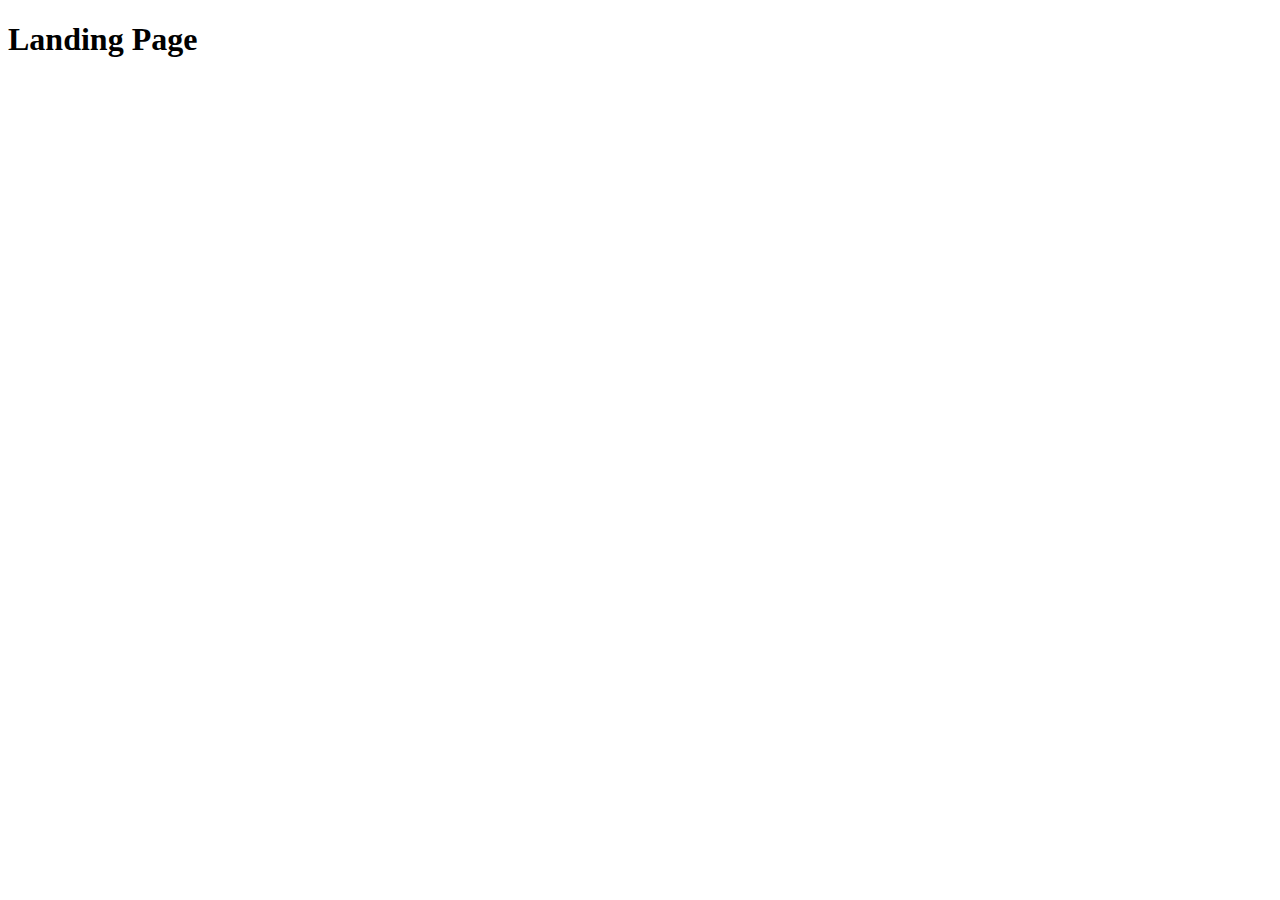
==== src/index.html @ af9c7e70 "Initial commit" ====
<!DOCTYPE html>
<html lang="en">
  <head>
    <meta charset="UTF-8">
    <meta name="viewport" content="width=device-width, initial-scale=1.0">
    <title>Miami</title>
    <link rel="stylesheet" href="./styles/main.scss">
    <script src="scripts/main.js" defer></script>
  </head>
  <body>
    <h1>Landing Page</h1>
  </body>
</html>
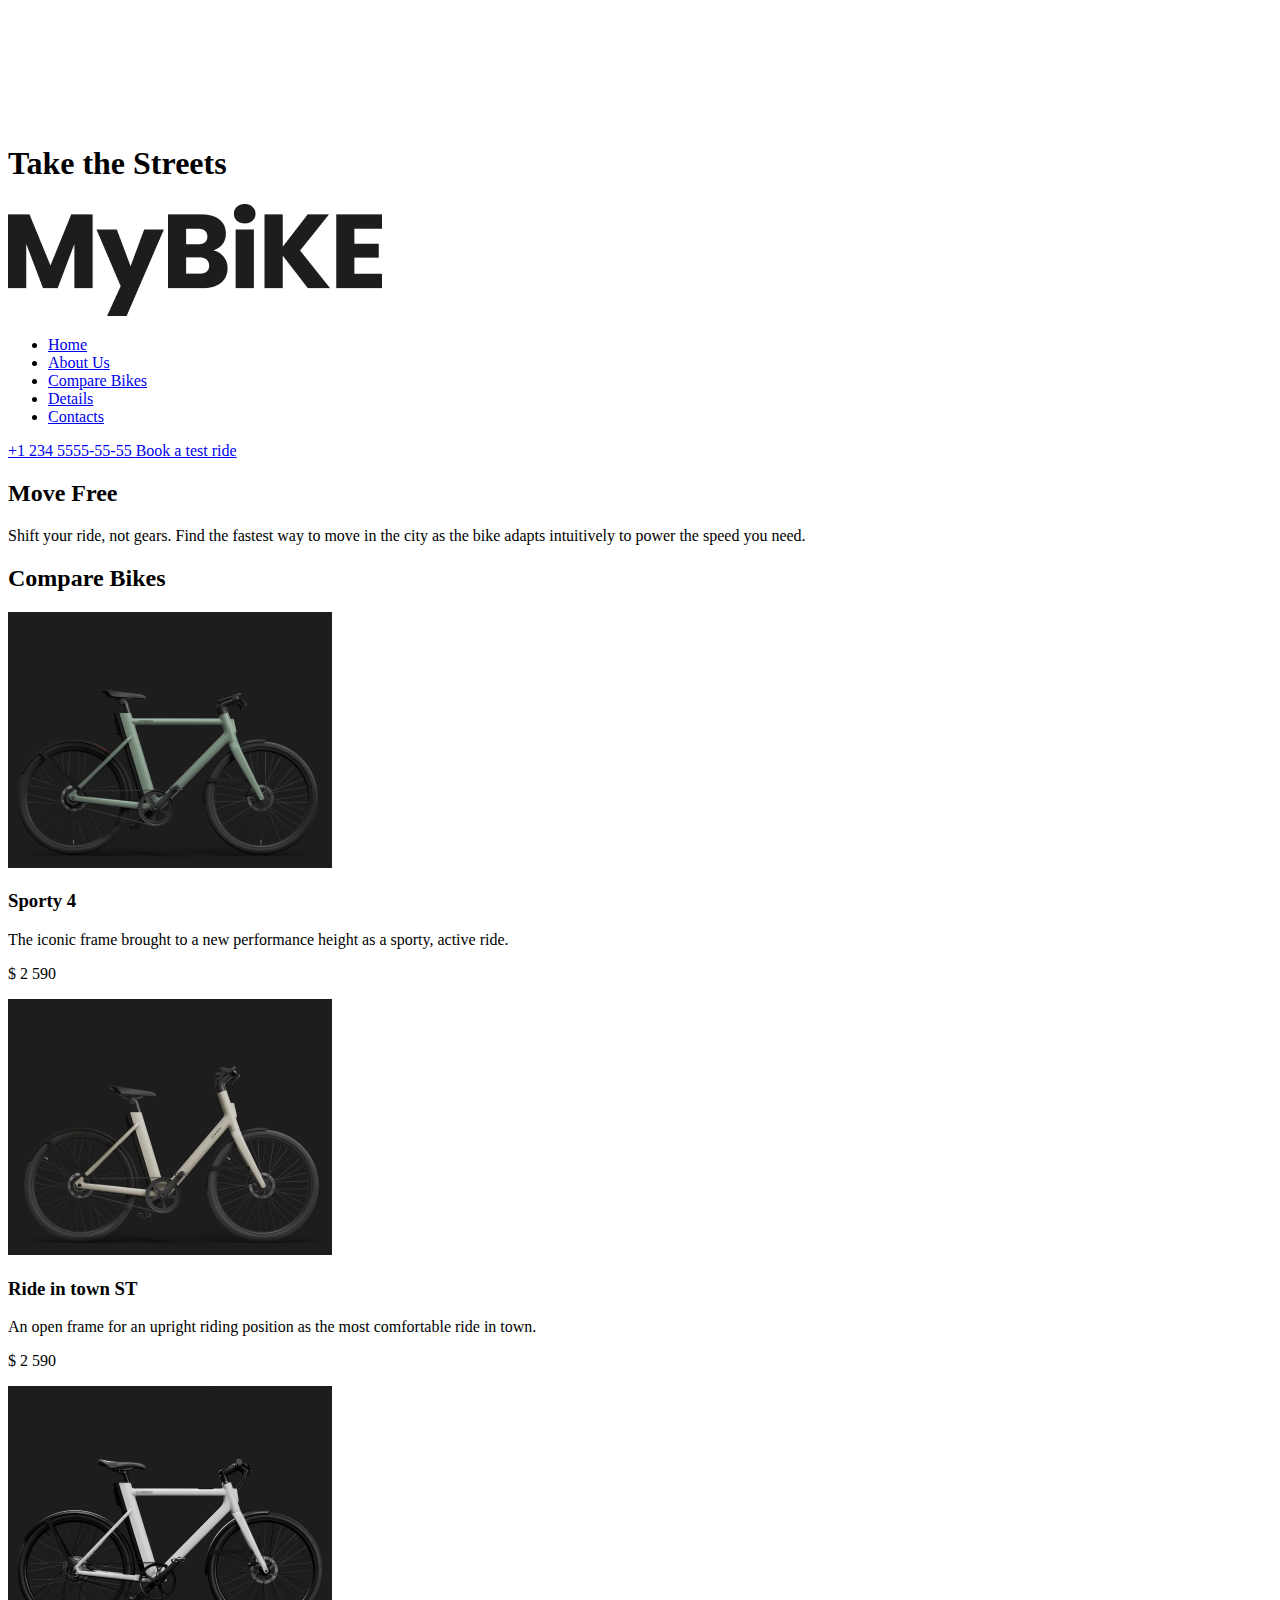
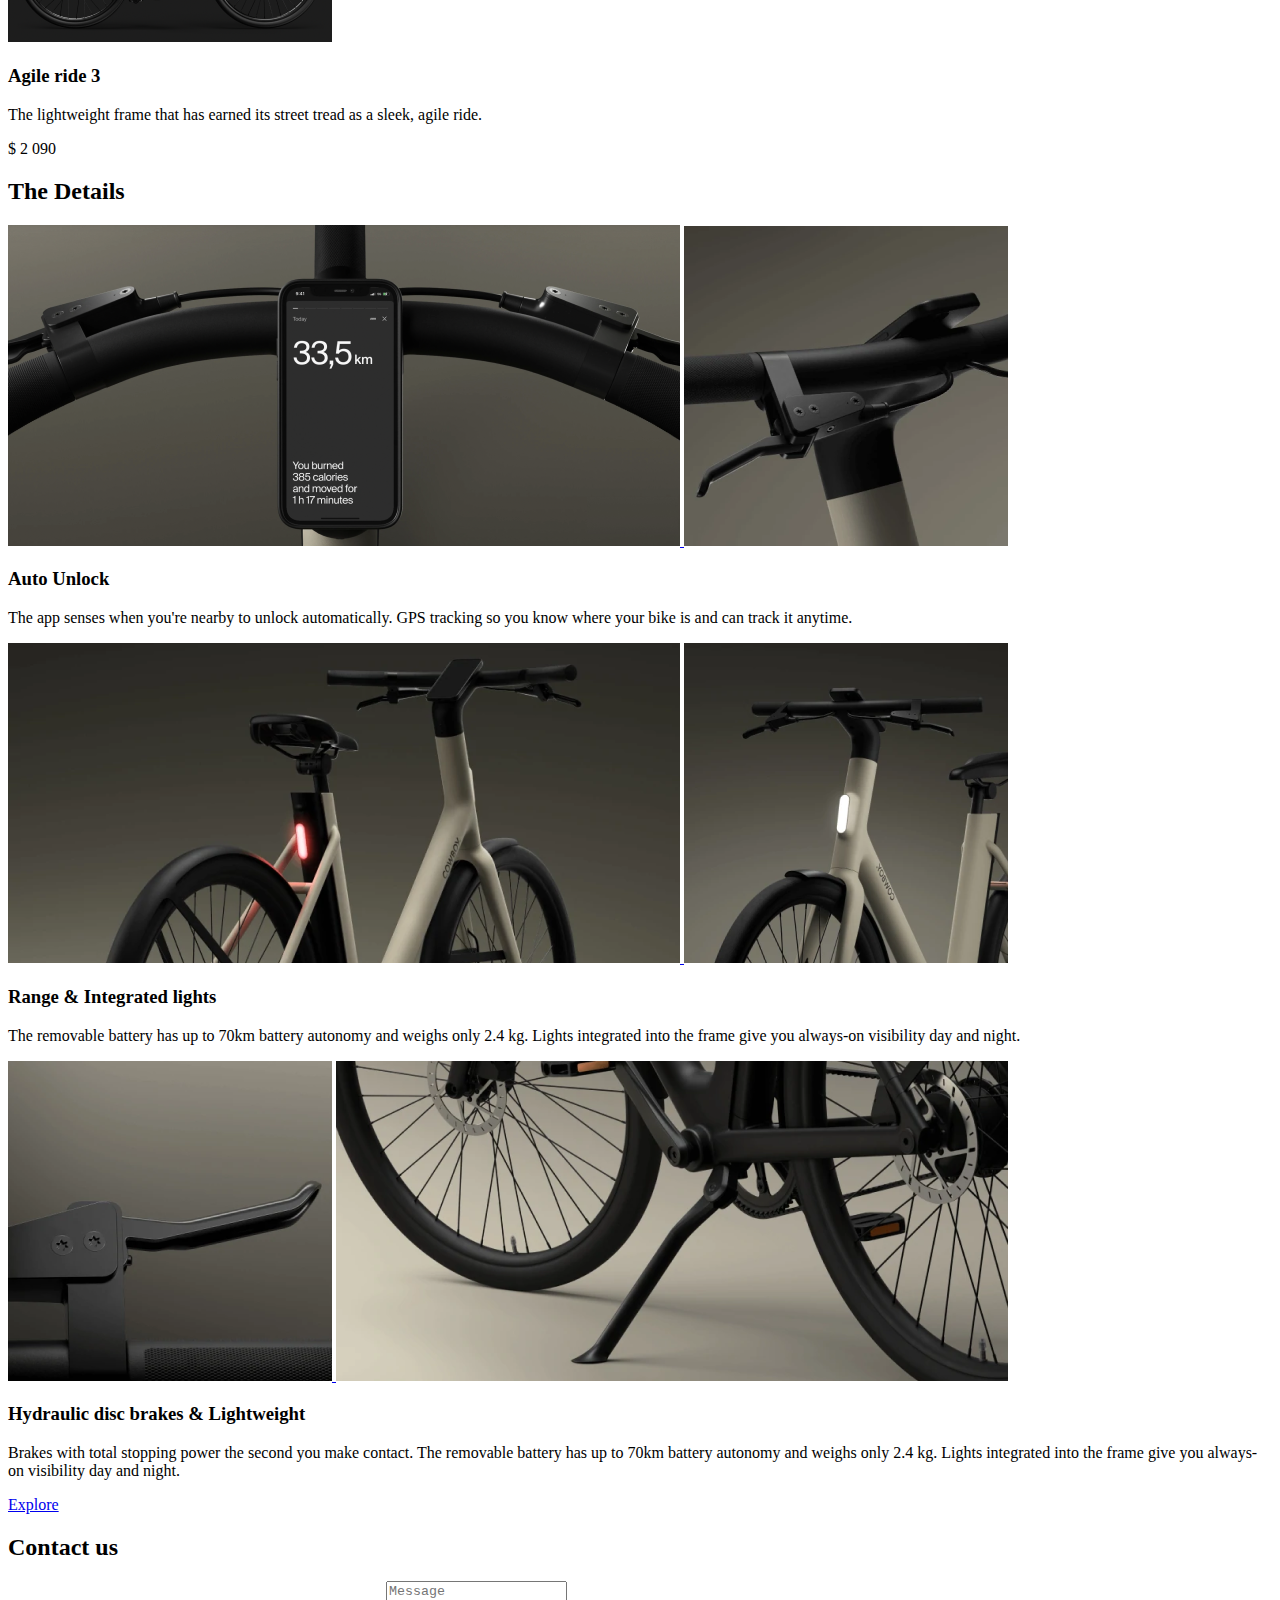
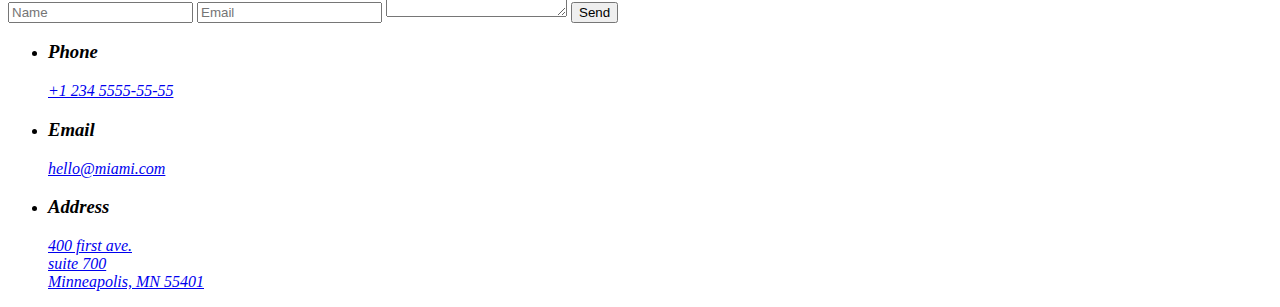
==== commit bd4d83d7: "copied landing" ====
--- a/src/index.html
+++ b/src/index.html
@@ -1,13 +1,421 @@
-<!DOCTYPE html>
-<html lang="en">
+<!-- #region: doctype and head -->
+<!doctype html>
+<html
+  lang="en"
+  class="page"
+>
   <head>
-    <meta charset="UTF-8">
-    <meta name="viewport" content="width=device-width, initial-scale=1.0">
-    <title>Miami</title>
-    <link rel="stylesheet" href="./styles/main.scss">
-    <script src="scripts/main.js" defer></script>
+    <meta charset="UTF-8" />
+    <meta
+      name="viewport"
+      content="width=device-width, initial-scale=1.0"
+    />
+    <title>MyBiKe</title>
+    <link
+      rel="shortcut icon"
+      href="./images/favicon.png"
+      type="image/png"
+    />
+    <link
+      rel="preconnect"
+      href="https://fonts.googleapis.com"
+    />
+    <link
+      rel="preconnect"
+      href="https://fonts.gstatic.com"
+    />
+    <link
+      href="https://fonts.googleapis.com/css2?family=Poppins:wght@400;500;600;700&display=swap"
+      rel="stylesheet"
+    />
+    <link
+      rel="stylesheet"
+      href="./styles/main.scss"
+    />
+    <script
+      src="scripts/main.js"
+      defer
+    ></script>
   </head>
-  <body>
-    <h1>Landing Page</h1>
+  <!-- #endregion -->
+  <body class="page__body">
+    <header class="header">
+      <div class="header__content">
+        <div class="top-bar">
+          <a
+            href="#"
+            class="top-bar__link"
+          >
+            <img
+              class="top-bar__logo"
+              src="./images/main-logo-x2.png"
+              alt="MyBike logo"
+            />
+          </a>
+          <div class="top-bar__icons">
+            <a
+              href="#"
+              class="icon icon--phone"
+            ></a>
+            <a
+              href="#menu"
+              class="icon icon--menu"
+            ></a>
+          </div>
+        </div>
+        <div class="header__bottom">
+          <h1 class="header__title">Take the Streets</h1>
+        </div>
+      </div>
+    </header>
+
+    <aside
+      class="menu page__menu"
+      id="menu"
+    >
+      <div class="menu__content">
+        <div class="top-bar menu__top">
+          <a
+            href="#"
+            class="top-bar__link"
+          >
+            <img
+              class="top-bar__logo"
+              src="./images/main-logo-x2-dark.png"
+              alt="MyBike logo"
+            />
+          </a>
+          <a
+            href="#"
+            class="icon icon--close"
+          ></a>
+        </div>
+        <div class="menu__bottom">
+          <nav class="nav menu__nav">
+            <ul class="nav__list">
+              <li class="nav__item">
+                <a
+                  href="#"
+                  class="nav__link"
+                >
+                  Home
+                </a>
+              </li>
+              <li class="nav__item">
+                <a
+                  href="#about"
+                  class="nav__link"
+                >
+                  About Us
+                </a>
+              </li>
+              <li class="nav__item">
+                <a
+                  href="#compare"
+                  class="nav__link"
+                >
+                  Compare Bikes
+                </a>
+              </li>
+              <li class="nav__item">
+                <a
+                  href="#details"
+                  class="nav__link"
+                >
+                  Details
+                </a>
+              </li>
+              <li class="nav__item">
+                <a
+                  href="#contact"
+                  class="nav__link"
+                >
+                  Contacts
+                </a>
+              </li>
+            </ul>
+          </nav>
+          <a
+            href="tel:+12345555555"
+            class="menu__phone-number"
+          >
+            +1 234 5555-55-55
+          </a>
+          <a
+            href="tel:+12345555555"
+            class="menu__book-a-test-ride"
+          >
+            Book a test ride
+          </a>
+        </div>
+      </div>
+    </aside>
+
+    <div class="page__main-wrapper">
+      <main class="main">
+        <section
+          class="about about--mb-tablet-12 about--mb-desktop-44"
+          id="about"
+        >
+          <h2
+            class="about__title section-title section-title--main-title-margin"
+          >
+            Move Free
+          </h2>
+          <p class="about__slogan">
+            Shift your ride, not gears. Find the fastest way to move in the city
+            as the bike adapts intuitively to power the speed you need.
+          </p>
+        </section>
+        <section
+          class="compare"
+          id="compare"
+        >
+          <h2
+            class="compare__title compare__title--mb-desktop-56 section-title section-title--main-title-margin"
+          >
+            Compare Bikes
+          </h2>
+          <div class="compare__products">
+            <article class="product compare__product">
+              <img
+                src="./images/sporty-4.png"
+                alt="Bike Sporty 4"
+                class="product__photo"
+              />
+              <h3 class="product__title">Sporty 4</h3>
+              <p class="product__description">
+                The iconic frame brought to a new performance height as a
+                sporty, active ride.
+              </p>
+              <p class="product__price">$ 2 590</p>
+            </article>
+            <article class="product compare__product">
+              <img
+                src="./images/ride-in-town-st.png"
+                alt="Bike Ride in town ST"
+                class="product__photo"
+              />
+              <h3 class="product__title">Ride in town ST</h3>
+              <p class="product__description">
+                An open frame for an upright riding position as the most
+                comfortable ride in town.
+              </p>
+              <p class="product__price">$ 2 590</p>
+            </article>
+            <article class="product compare__product">
+              <img
+                src="./images/agile-ride-3.png"
+                alt="Bike Agile ride 3"
+                class="product__photo"
+              />
+              <h3 class="product__title">Agile ride 3</h3>
+              <p class="product__description">
+                The lightweight frame that has earned its street tread as a
+                sleek, agile ride.
+              </p>
+              <p class="product__price">$ 2 090</p>
+            </article>
+          </div>
+        </section>
+        <section
+          class="details"
+          id="details"
+        >
+          <h2
+            class="details__title details__title--mb-tablet-64 section-title section-title--main-title-margin"
+          >
+            The Details
+          </h2>
+          <div class="details__list">
+            <article class="details__item">
+              <div class="details__images">
+                <a
+                  href="./index.html"
+                  class="details__item-link details__item-link--wide"
+                >
+                  <img
+                    class="details__image"
+                    src="./images/auto-unlock-1.png"
+                    alt="Auto Unlock"
+                  />
+                </a>
+                <a
+                  href="./index.html"
+                  class="details__item-link details__item-link--small"
+                >
+                  <img
+                    class="details__image"
+                    src="./images/auto-unlock-2.png"
+                    alt="Auto Unlock"
+                  />
+                </a>
+              </div>
+              <h3 class="details__name">Auto Unlock</h3>
+              <p class="details__description">
+                The app senses when you're nearby to unlock automatically. GPS
+                tracking so you know where your bike is and can track it
+                anytime.
+              </p>
+            </article>
+            <article class="details__item">
+              <div class="details__images">
+                <a
+                  href="./index.html"
+                  class="details__item-link details__item-link--wide"
+                >
+                  <img
+                    class="details__image"
+                    src="./images/bike-lights-1.png"
+                    alt="Auto Unlock"
+                  />
+                </a>
+                <a
+                  href="./index.html"
+                  class="details__item-link details__item-link--small"
+                >
+                  <img
+                    class="details__image"
+                    src="./images/bike-lights-2.png"
+                    alt="Auto Unlock"
+                  />
+                </a>
+              </div>
+              <h3 class="details__name">Range & Integrated lights</h3>
+              <p class="details__description">
+                The removable battery has up to 70km battery autonomy and weighs
+                only 2.4 kg. Lights integrated into the frame give you always-on
+                visibility day and night.
+              </p>
+            </article>
+            <article class="details__item">
+              <div class="details__images">
+                <a
+                  href="./index.html"
+                  class="details__item-link details__item-link--small"
+                >
+                  <img
+                    class="details__image"
+                    src="./images/brakes-weight-2.png"
+                    alt="Auto Unlock"
+                  />
+                </a>
+                <a
+                  href="./index.html"
+                  class="details__item-link details__item-link--wide"
+                >
+                  <img
+                    class="details__image"
+                    src="./images/brakes-weight-1.png"
+                    alt="Auto Unlock"
+                  />
+                </a>
+              </div>
+              <h3 class="details__name">Hydraulic disc brakes & Lightweight</h3>
+              <p class="details__description">
+                Brakes with total stopping power the second you make contact.
+                The removable battery has up to 70km battery autonomy and weighs
+                only 2.4 kg. Lights integrated into the frame give you always-on
+                visibility day and night.
+              </p>
+            </article>
+            <a
+              href="./index.html"
+              target="_blank"
+              class="details__link main-button"
+            >
+              Explore
+            </a>
+          </div>
+        </section>
+        <section
+          class="contact"
+          id="contact"
+        >
+          <h2
+            class="contact__title contact__title--mt-phone-minus12 section-title section-title--main-title-margin"
+          >
+            Contact us
+          </h2>
+          <div class="contact__form-wrapper">
+            <form
+              action="POST"
+              onsubmit="this.reset(); return false;"
+              class="contact-form contact__contact-form"
+            >
+              <input
+                class="contact-form__contact-input"
+                type="text"
+                name="name"
+                id="contact-name"
+                placeholder="Name"
+                required
+              />
+              <input
+                class="contact-form__contact-input"
+                type="email"
+                name="email"
+                id="contact-email"
+                placeholder="Email"
+                required
+              />
+              <textarea
+                class="contact-form__contact-comment"
+                name="comment"
+                id="contact-comment"
+                placeholder="Message"
+              ></textarea>
+              <button
+                type="submit"
+                class="contact-form__button main-button"
+              >
+                Send
+              </button>
+            </form>
+            <address class="address contact__address">
+              <ul class="address__list">
+                <li class="address__item">
+                  <h3 class="address__title">Phone</h3>
+                  <a
+                    class="address__link"
+                    href="tel:+123455555555"
+                    rel="noopener noreferrer nofollow"
+                  >
+                    +1 234 5555-55-55
+                  </a>
+                </li>
+                <li class="address__item">
+                  <h3 class="address__title">Email</h3>
+                  <a
+                    class="address__link"
+                    href="mailto:+123455555555"
+                    rel="noopener noreferrer nofollow"
+                  >
+                    hello@miami.com
+                  </a>
+                </li>
+                <li class="address__item">
+                  <h3 class="address__title">Address</h3>
+                  <a
+                    class="address__link"
+                    href="http://maps.google.com/?q=400 first ave.,suite 700,Minneapolis, MN 55401"
+                    target="_blank"
+                    rel="noopener noreferrer nofollow"
+                  >
+                    400 first ave.
+                    <br />
+                    suite 700
+                    <br />
+                    Minneapolis, MN 55401
+                  </a>
+                </li>
+              </ul>
+            </address>
+          </div>
+        </section>
+      </main>
+    </div>
+
+    <footer class="footer"></footer>
   </body>
 </html>
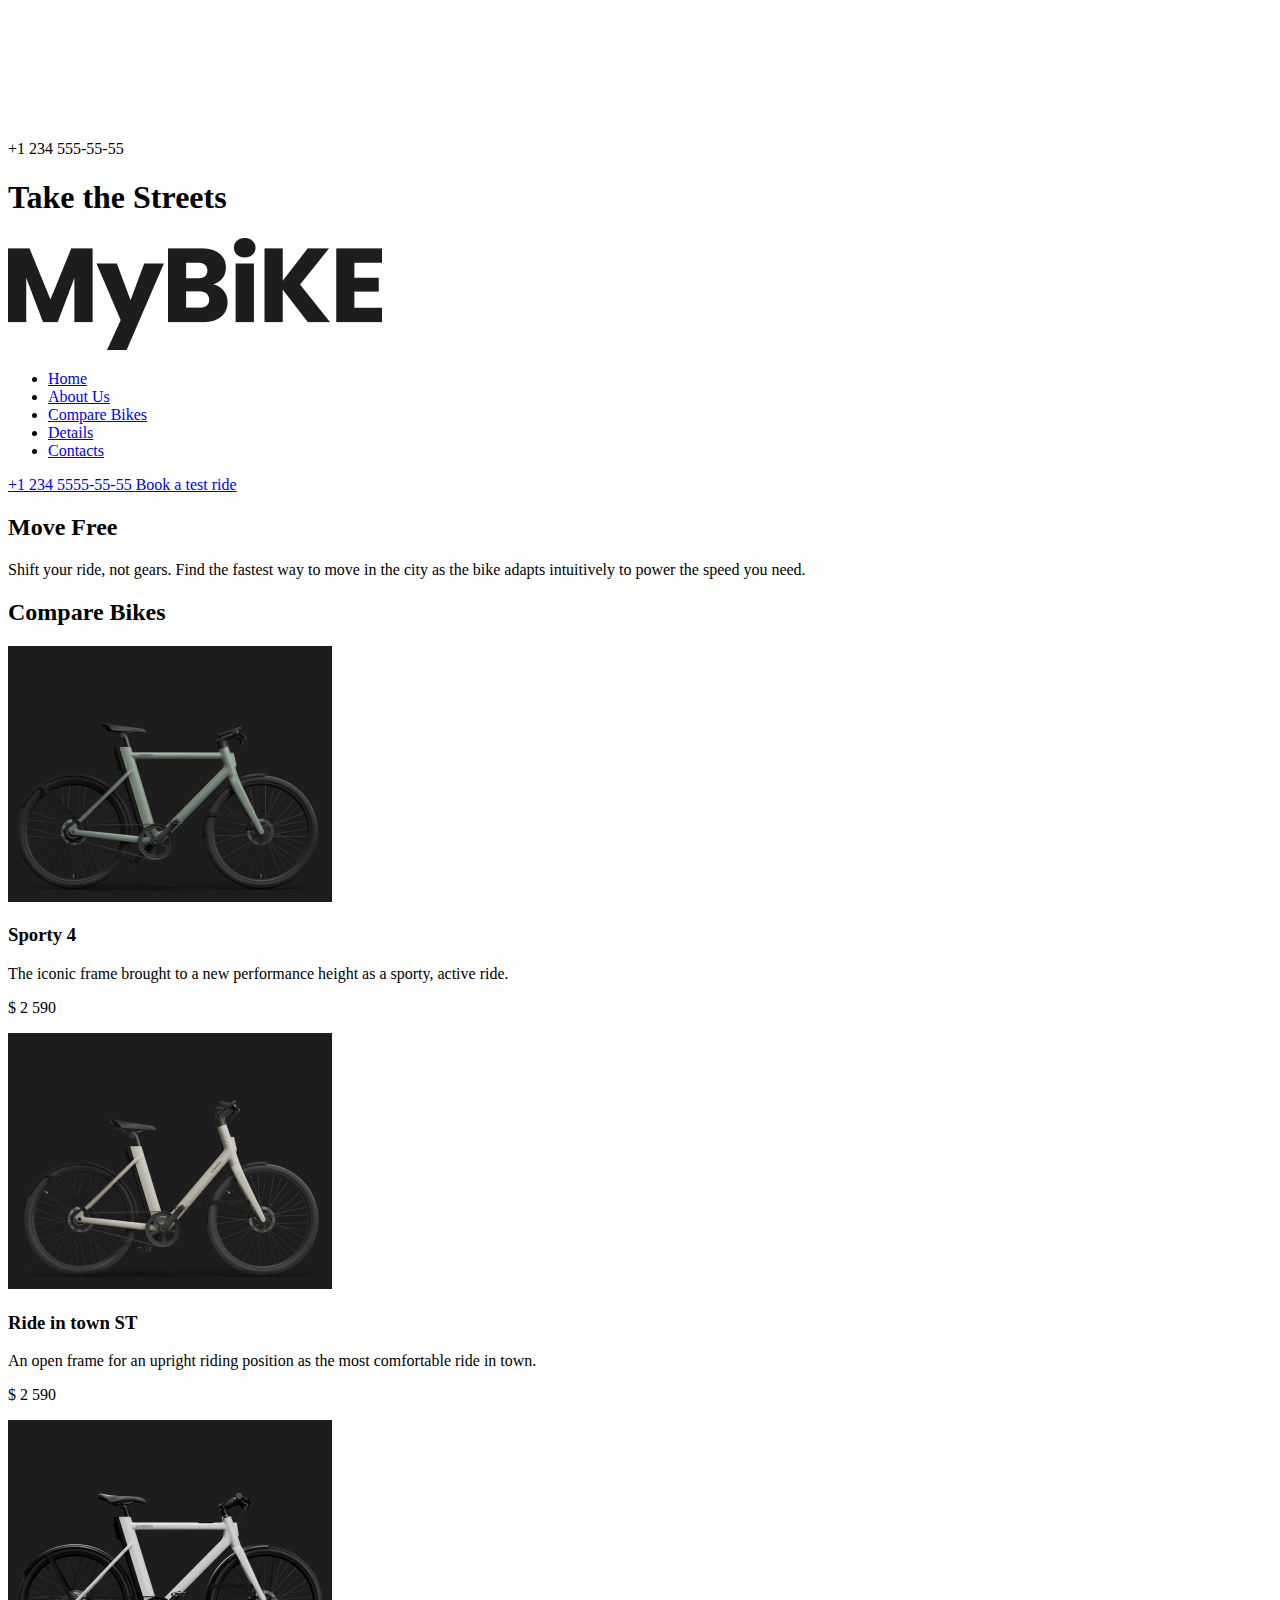
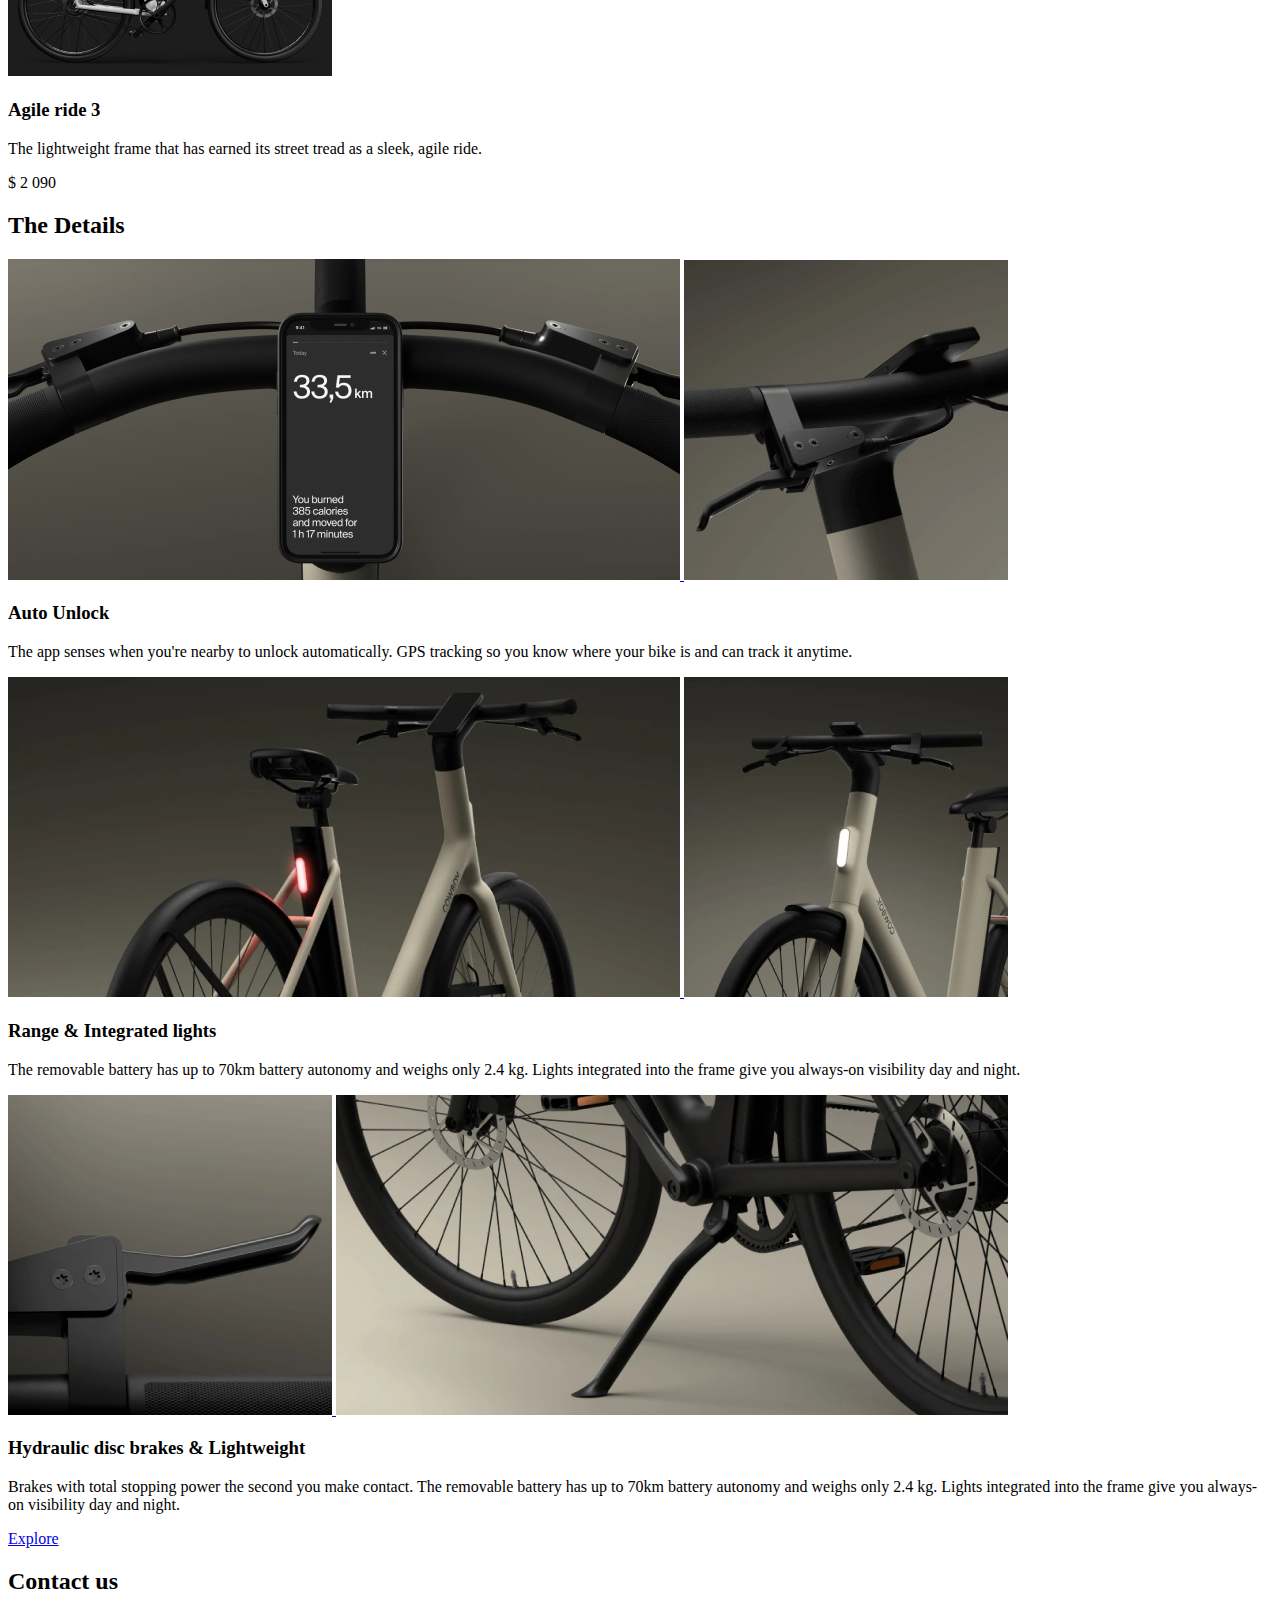
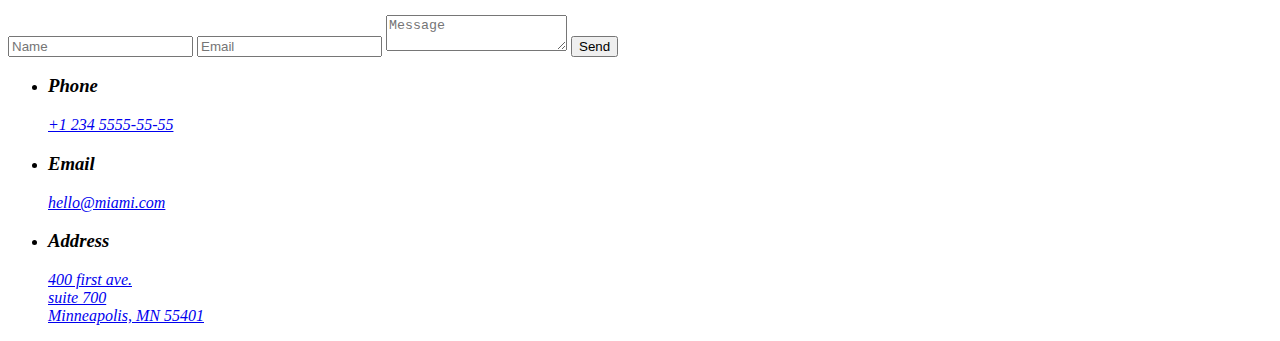
==== commit 03cee62f: "phone number for top-bar after hover" ====
--- a/src/index.html
+++ b/src/index.html
@@ -1,51 +1,26 @@
 <!-- #region: doctype and head -->
-<!doctype html>
-<html
-  lang="en"
-  class="page"
->
+<!DOCTYPE html>
+<html lang="en" class="page">
   <head>
     <meta charset="UTF-8" />
-    <meta
-      name="viewport"
-      content="width=device-width, initial-scale=1.0"
-    />
+    <meta name="viewport" content="width=device-width, initial-scale=1.0" />
     <title>MyBiKe</title>
-    <link
-      rel="shortcut icon"
-      href="./images/favicon.png"
-      type="image/png"
-    />
-    <link
-      rel="preconnect"
-      href="https://fonts.googleapis.com"
-    />
-    <link
-      rel="preconnect"
-      href="https://fonts.gstatic.com"
-    />
+    <link rel="shortcut icon" href="./images/favicon.png" />
+    <link rel="preconnect" href="https://fonts.googleapis.com" />
+    <link rel="preconnect" href="https://fonts.gstatic.com" />
     <link
       href="https://fonts.googleapis.com/css2?family=Poppins:wght@400;500;600;700&display=swap"
       rel="stylesheet"
     />
-    <link
-      rel="stylesheet"
-      href="./styles/main.scss"
-    />
-    <script
-      src="scripts/main.js"
-      defer
-    ></script>
+    <link rel="stylesheet" href="./styles/main.scss" />
+    <script src="scripts/main.js" defer></script>
   </head>
   <!-- #endregion -->
   <body class="page__body">
     <header class="header">
       <div class="header__content">
         <div class="top-bar">
-          <a
-            href="#"
-            class="top-bar__link"
-          >
+          <a href="#" class="top-bar__link">
             <img
               class="top-bar__logo"
               src="./images/main-logo-x2.png"
@@ -53,14 +28,15 @@
             />
           </a>
           <div class="top-bar__icons">
-            <a
-              href="#"
-              class="icon icon--phone"
-            ></a>
-            <a
-              href="#menu"
-              class="icon icon--menu"
-            ></a>
+            <div class="top-bar__phone-container">
+              <p class="top-bar__phone">+1 234 555-55-55</p>
+              <a
+                href="tel:+12345555555"
+                class="icon icon--phone"
+                title="+1 234 5555-55-55"
+              ></a>
+            </div>
+            <a href="#menu" class="icon icon--menu"></a>
           </div>
         </div>
         <div class="header__bottom">
@@ -69,82 +45,42 @@
       </div>
     </header>
 
-    <aside
-      class="menu page__menu"
-      id="menu"
-    >
+    <aside class="menu page__menu" id="menu">
       <div class="menu__content">
         <div class="top-bar menu__top">
-          <a
-            href="#"
-            class="top-bar__link"
-          >
+          <a href="#" class="top-bar__link">
             <img
               class="top-bar__logo"
               src="./images/main-logo-x2-dark.png"
               alt="MyBike logo"
             />
           </a>
-          <a
-            href="#"
-            class="icon icon--close"
-          ></a>
+          <a href="#" class="icon icon--close"></a>
         </div>
         <div class="menu__bottom">
           <nav class="nav menu__nav">
             <ul class="nav__list">
               <li class="nav__item">
-                <a
-                  href="#"
-                  class="nav__link"
-                >
-                  Home
-                </a>
-              </li>
-              <li class="nav__item">
-                <a
-                  href="#about"
-                  class="nav__link"
-                >
-                  About Us
-                </a>
-              </li>
-              <li class="nav__item">
-                <a
-                  href="#compare"
-                  class="nav__link"
-                >
-                  Compare Bikes
-                </a>
-              </li>
-              <li class="nav__item">
-                <a
-                  href="#details"
-                  class="nav__link"
-                >
-                  Details
-                </a>
-              </li>
-              <li class="nav__item">
-                <a
-                  href="#contact"
-                  class="nav__link"
-                >
-                  Contacts
-                </a>
+                <a href="#" class="nav__link"> Home </a>
+              </li>
+              <li class="nav__item">
+                <a href="#about" class="nav__link"> About Us </a>
+              </li>
+              <li class="nav__item">
+                <a href="#compare" class="nav__link"> Compare Bikes </a>
+              </li>
+              <li class="nav__item">
+                <a href="#details" class="nav__link"> Details </a>
+              </li>
+              <li class="nav__item">
+                <a href="#contact" class="nav__link"> Contacts </a>
               </li>
             </ul>
           </nav>
-          <a
-            href="tel:+12345555555"
-            class="menu__phone-number"
-          >
+          <a href="tel:+12345555555" class="menu__phone-number">
             +1 234 5555-55-55
           </a>
-          <a
-            href="tel:+12345555555"
-            class="menu__book-a-test-ride"
-          >
+          <a href="tel:+12345555555" class="menu__book-a-test-ride">
             Book a test ride
           </a>
         </div>
@@ -167,10 +103,7 @@
             as the bike adapts intuitively to power the speed you need.
           </p>
         </section>
-        <section
-          class="compare"
-          id="compare"
-        >
+        <section class="compare" id="compare">
           <h2
             class="compare__title compare__title--mb-desktop-56 section-title section-title--main-title-margin"
           >
@@ -218,10 +151,7 @@
             </article>
           </div>
         </section>
-        <section
-          class="details"
-          id="details"
-        >
+        <section class="details" id="details">
           <h2
             class="details__title details__title--mb-tablet-64 section-title section-title--main-title-margin"
           >
@@ -328,10 +258,7 @@
             </a>
           </div>
         </section>
-        <section
-          class="contact"
-          id="contact"
-        >
+        <section class="contact" id="contact">
           <h2
             class="contact__title contact__title--mt-phone-minus12 section-title section-title--main-title-margin"
           >
@@ -364,11 +291,9 @@
                 name="comment"
                 id="contact-comment"
                 placeholder="Message"
+                required
               ></textarea>
-              <button
-                type="submit"
-                class="contact-form__button main-button"
-              >
+              <button type="submit" class="contact-form__button main-button">
                 Send
               </button>
             </form>
@@ -388,7 +313,7 @@
                   <h3 class="address__title">Email</h3>
                   <a
                     class="address__link"
-                    href="mailto:+123455555555"
+                    href="mailto:hello@miami.com"
                     rel="noopener noreferrer nofollow"
                   >
                     hello@miami.com
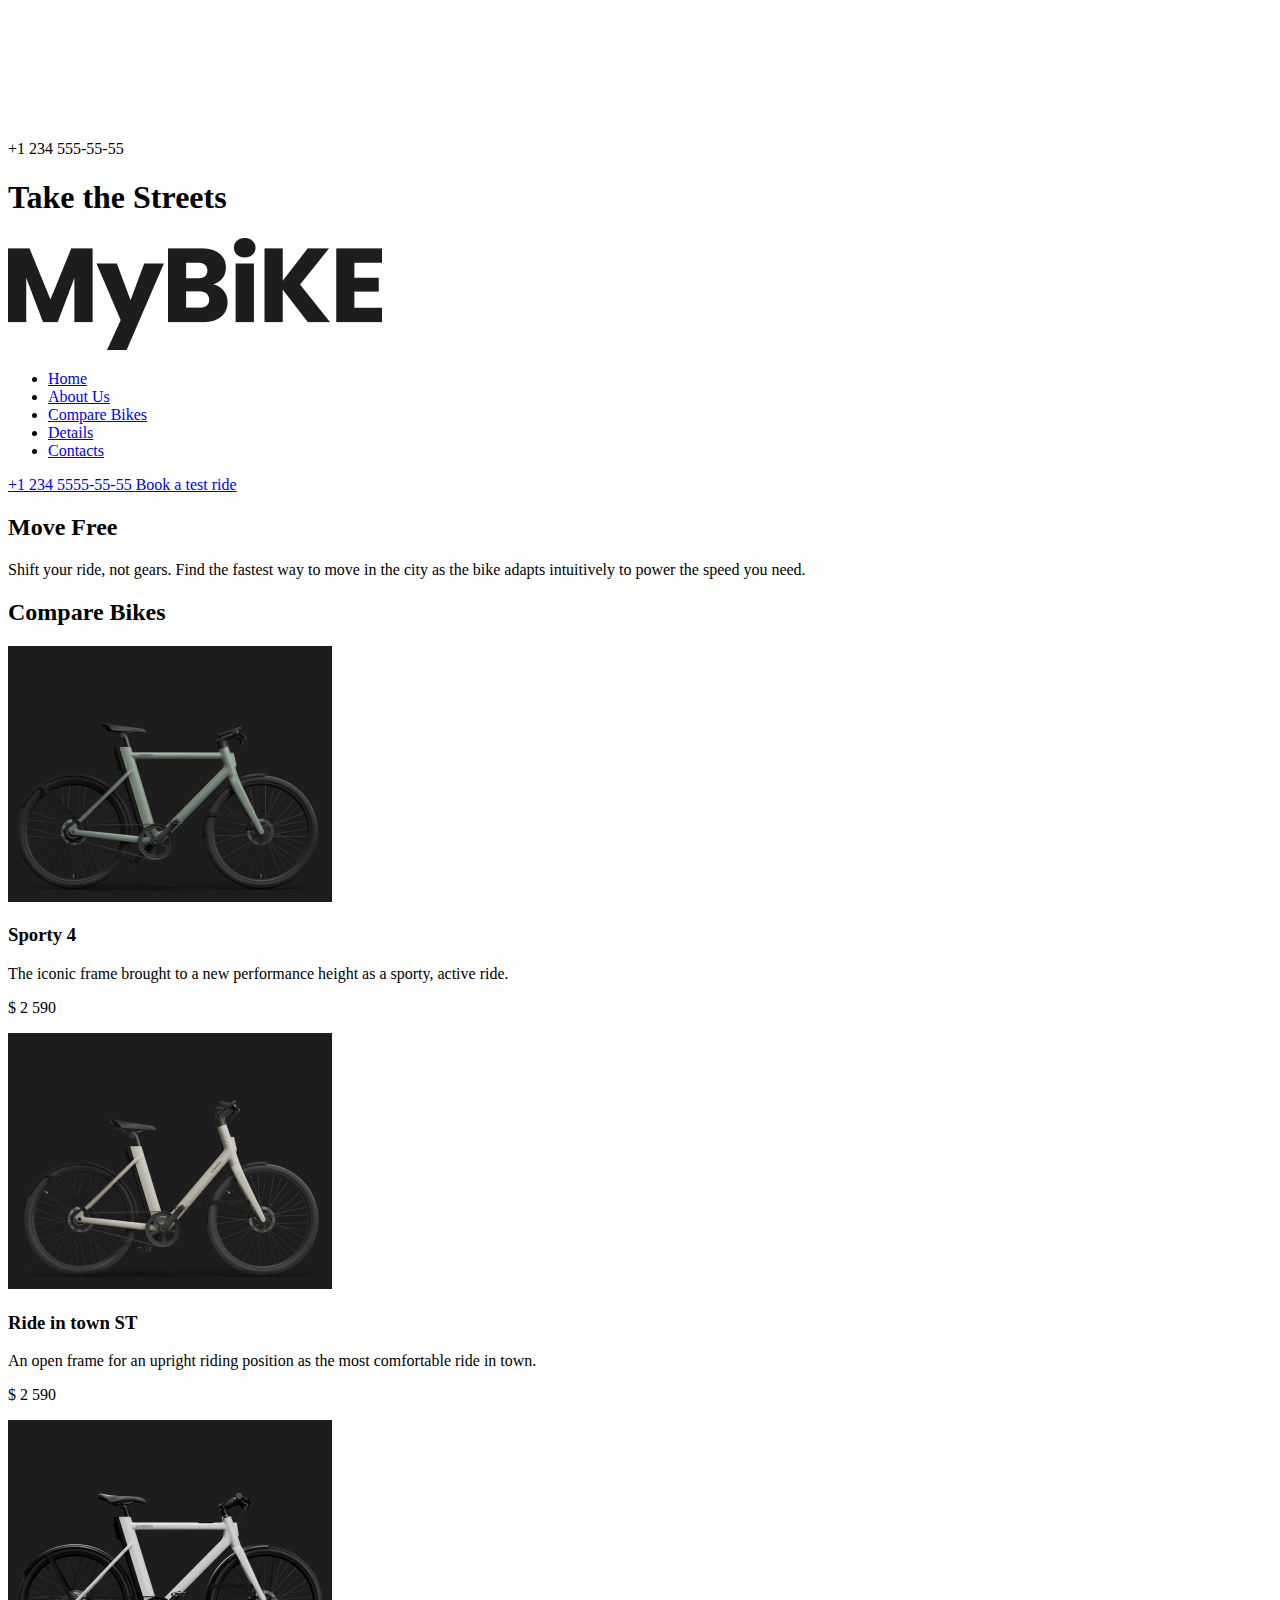
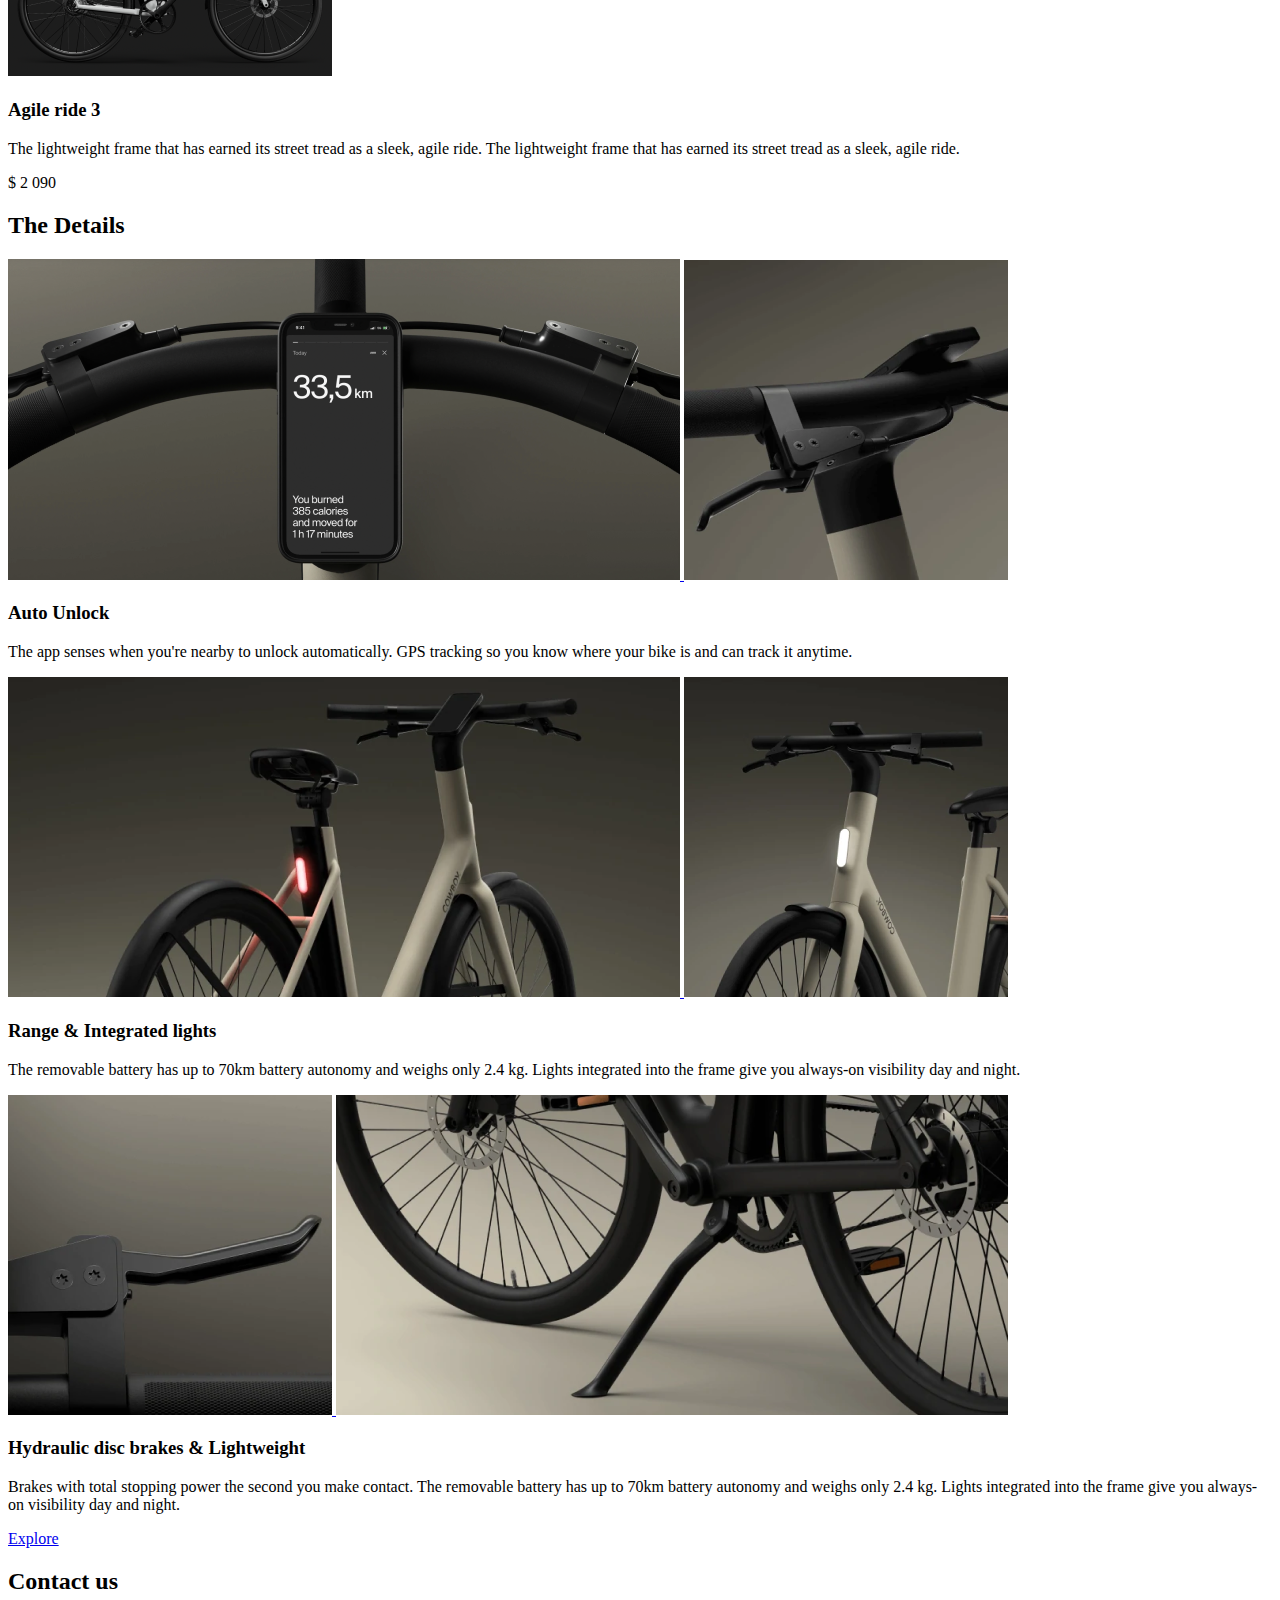
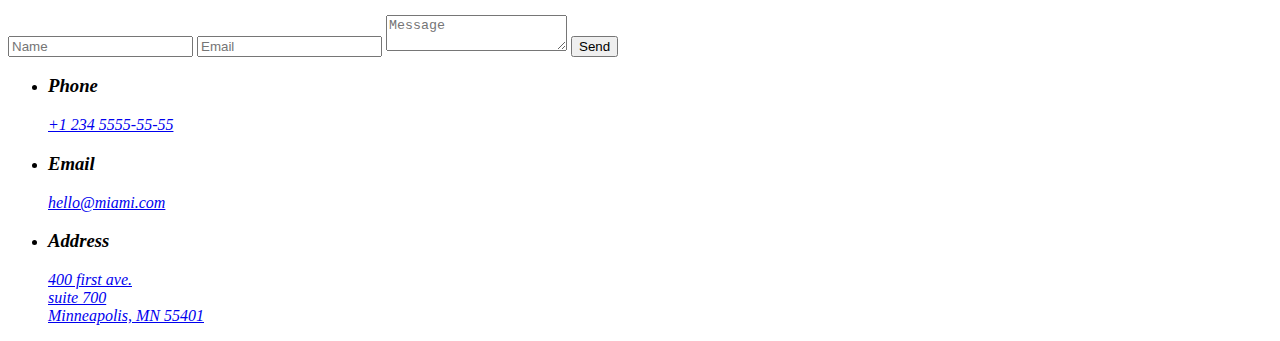
==== commit 2a618c0d: "one level for caompare prices" ====
--- a/src/index.html
+++ b/src/index.html
@@ -145,7 +145,8 @@
               <h3 class="product__title">Agile ride 3</h3>
               <p class="product__description">
                 The lightweight frame that has earned its street tread as a
-                sleek, agile ride.
+                sleek, agile ride. The lightweight frame that has earned its
+                street tread as a sleek, agile ride.
               </p>
               <p class="product__price">$ 2 090</p>
             </article>
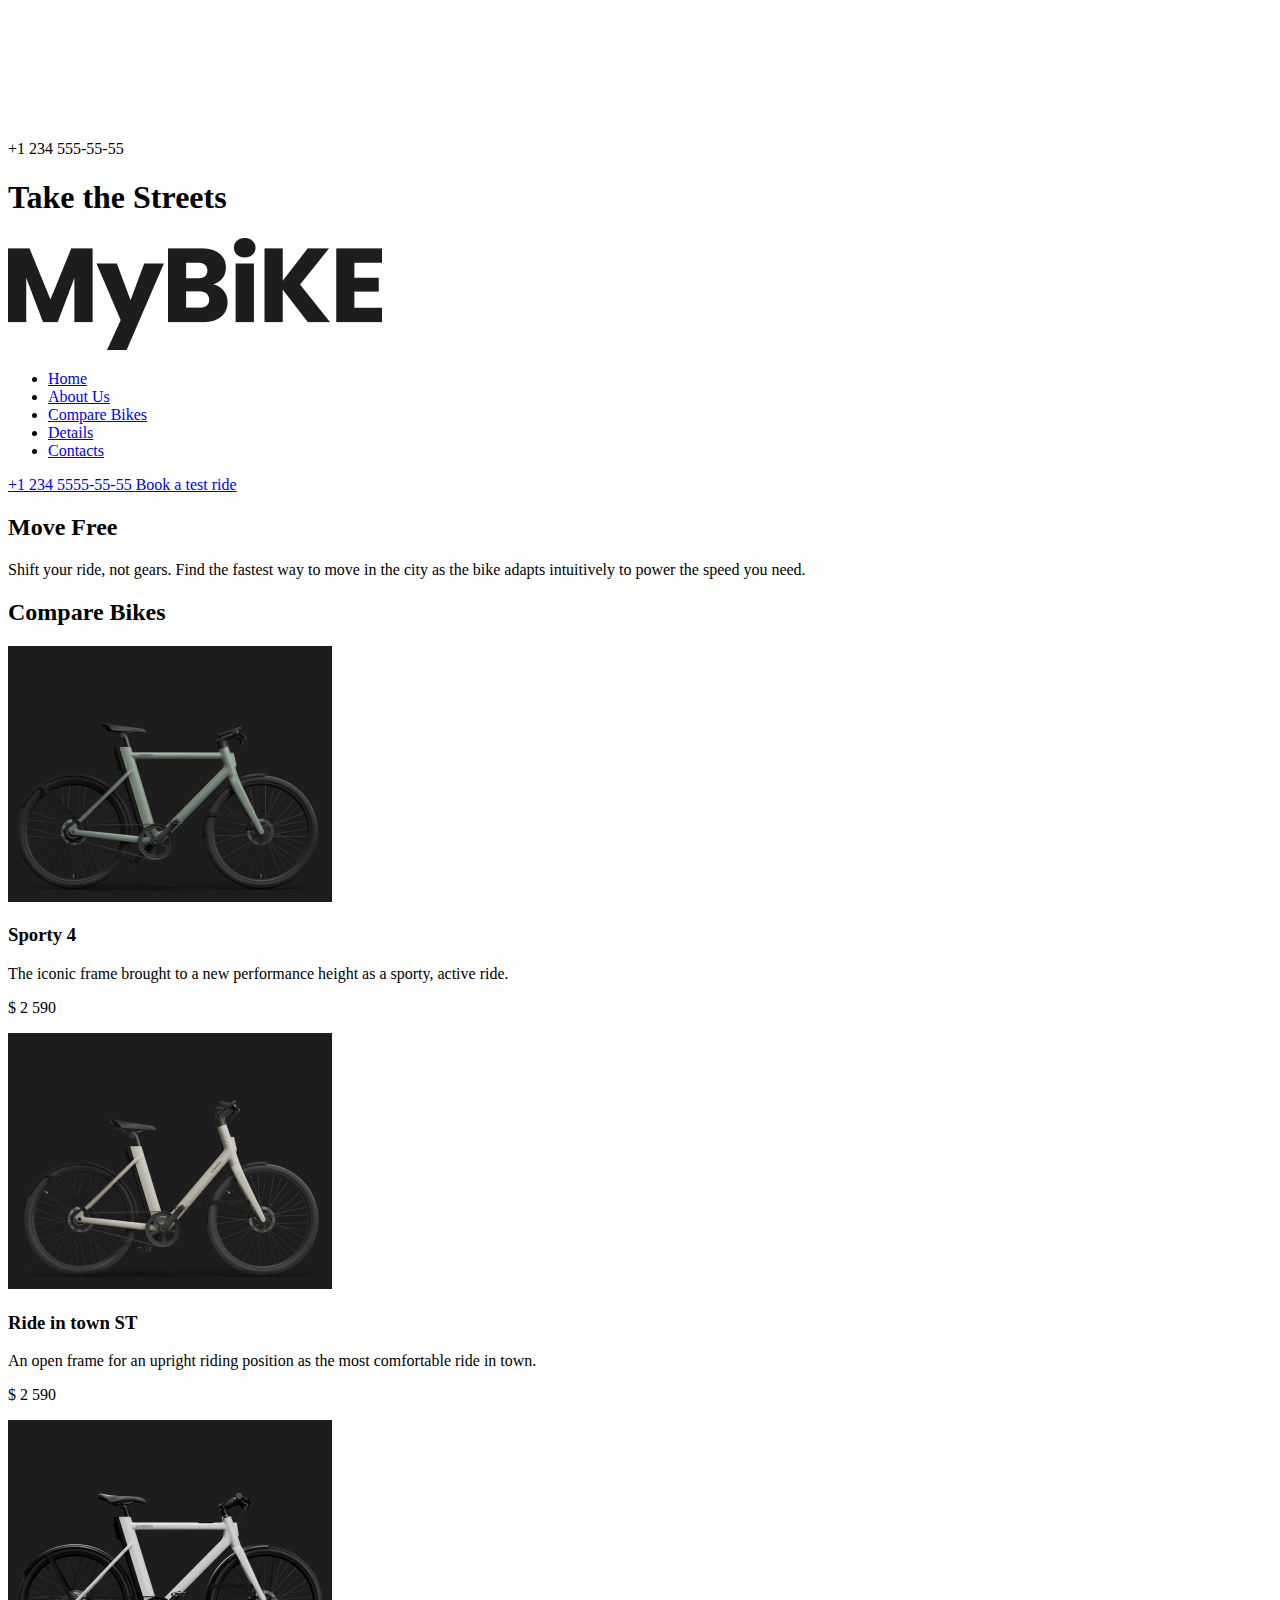
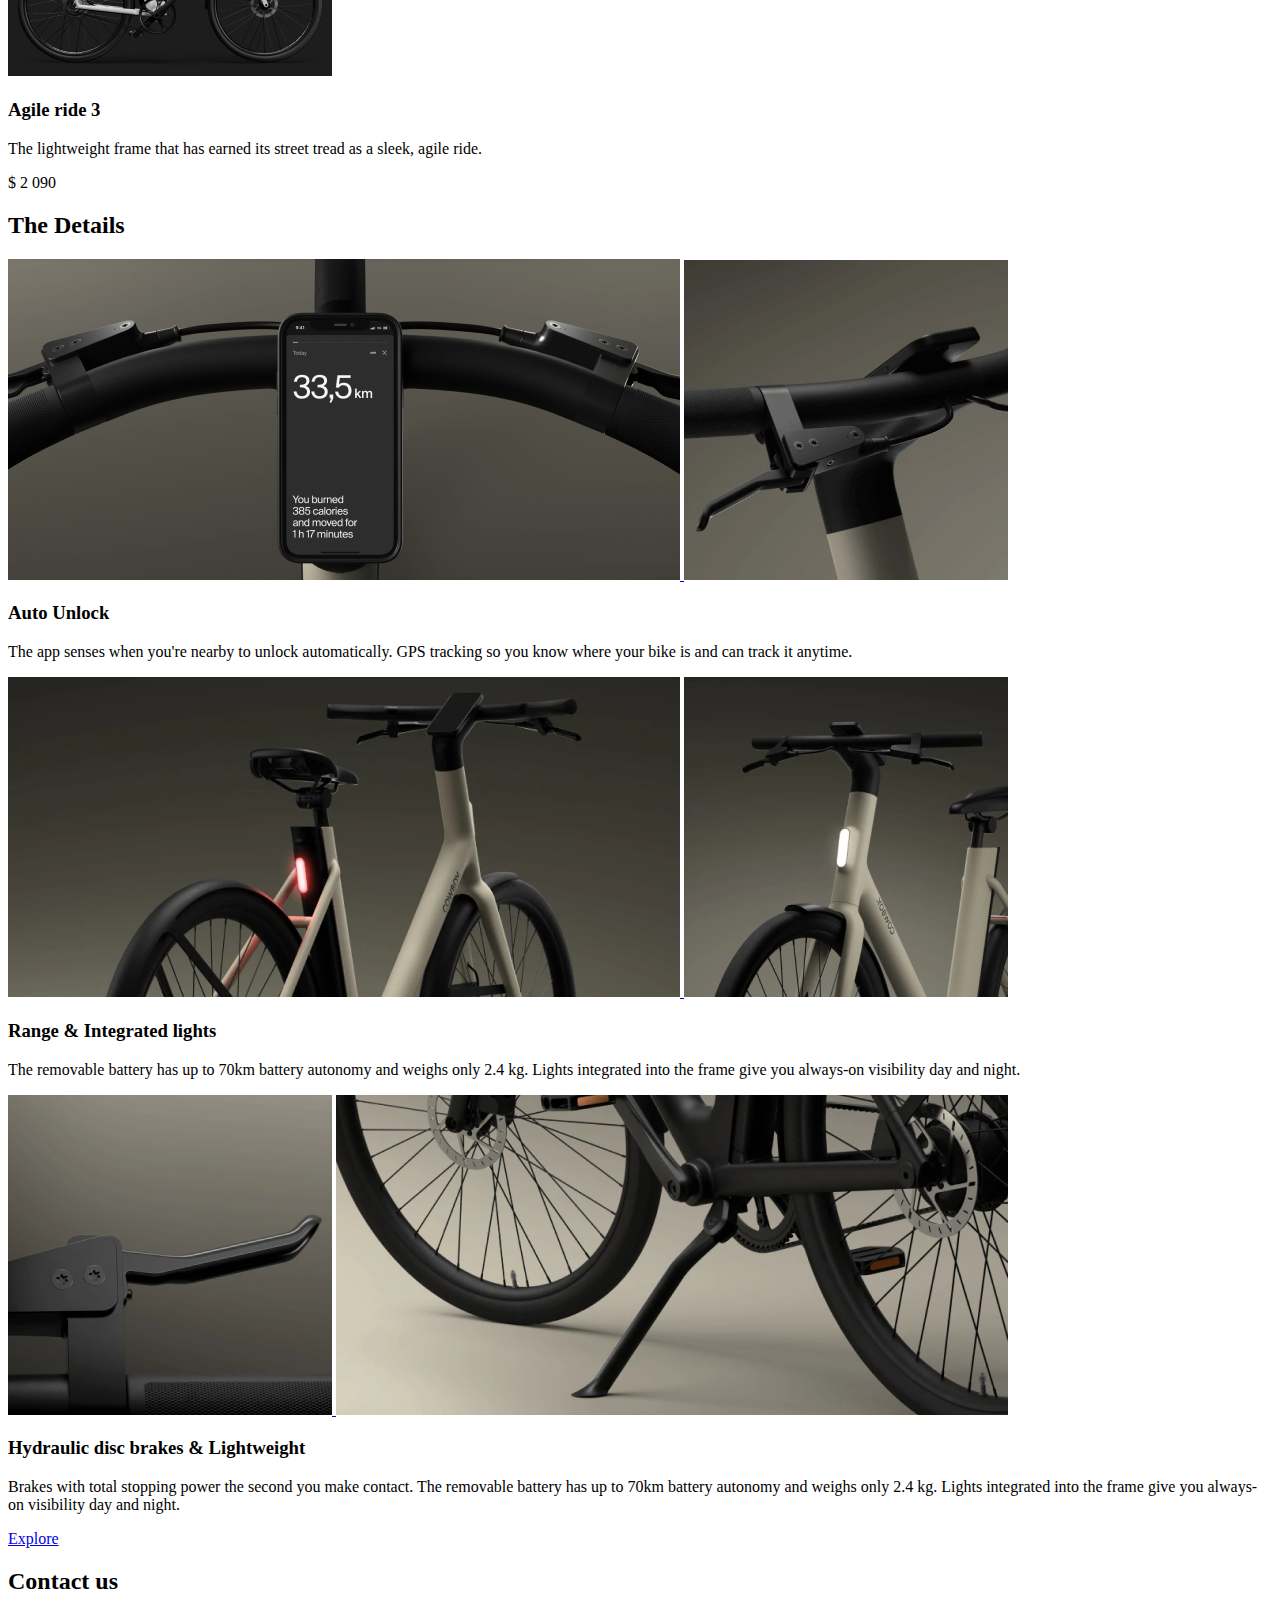
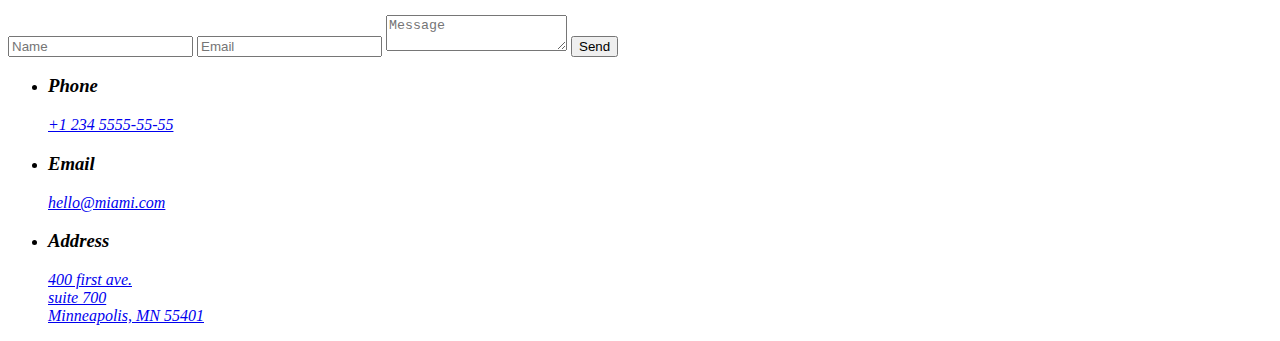
==== commit 28d03966: "html clean up" ====
--- a/src/index.html
+++ b/src/index.html
@@ -145,8 +145,7 @@
               <h3 class="product__title">Agile ride 3</h3>
               <p class="product__description">
                 The lightweight frame that has earned its street tread as a
-                sleek, agile ride. The lightweight frame that has earned its
-                street tread as a sleek, agile ride.
+                sleek, agile ride.
               </p>
               <p class="product__price">$ 2 090</p>
             </article>
